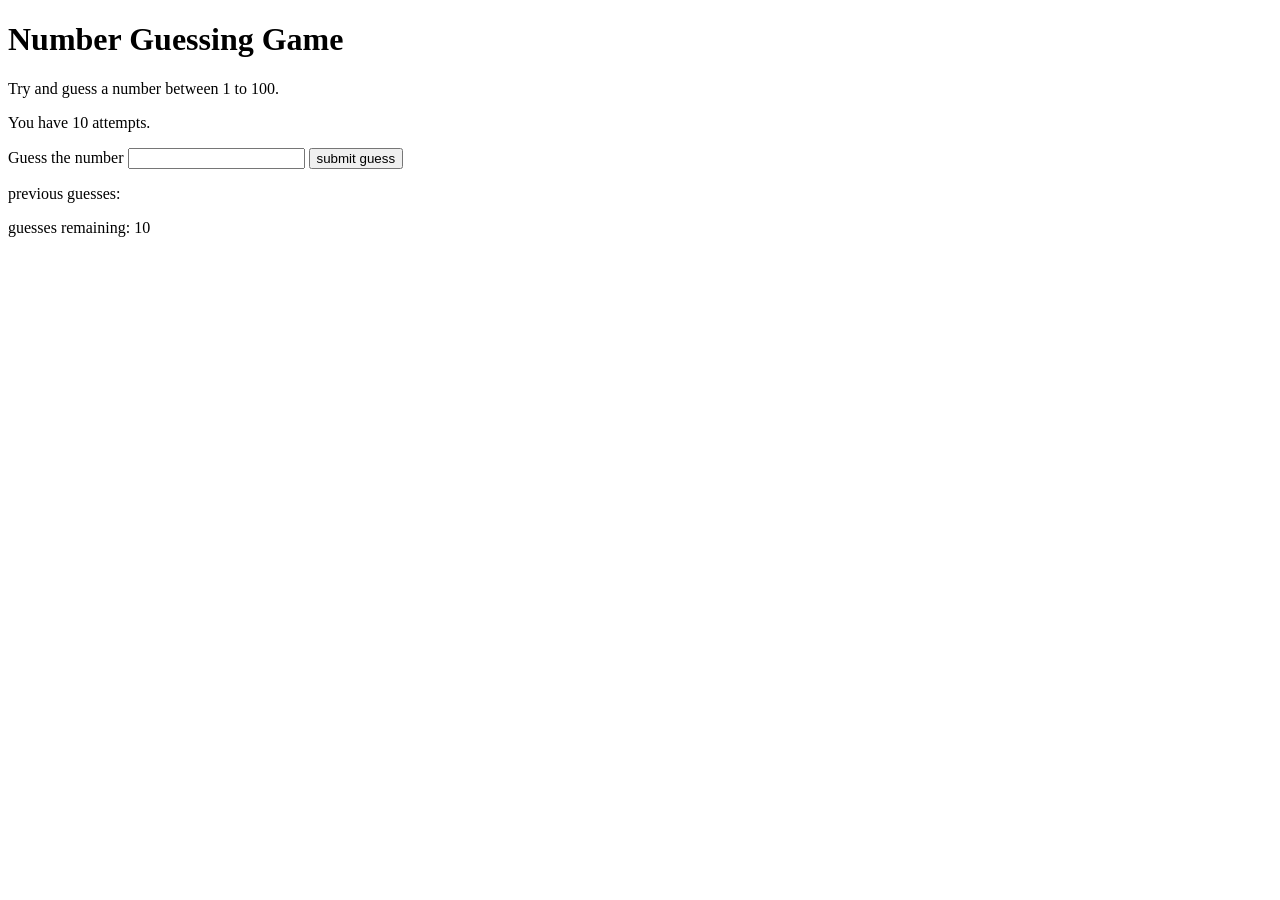
==== index.html @ 299de47c "Update and rename project4.html to index.html" ====
<!DOCTYPE html>
<html lang="en">
<head>
    <meta charset="UTF-8">
    <meta name="viewport" content="width=device-width, initial-scale=1.0">
    <title>Document</title>
</head>
<body>
    <div class="wrapper">
        <h1>Number Guessing Game</h1>
        <p>Try and guess a number between 1 to 100.</p>
        <p>You have 10 attempts.</p>
        <form action="" class="form">
            <label for="guessfield" class="guess">Guess the number</label>
        <input type="text" id="guessfield" class="guessfield">
        <input type="submit" id="subt" class="guesssubmit" value="submit guess">
        </form>
        <div class="resultparas">
        <p>previous guesses: <span class="guesses"></span></p>
        <p>guesses remaining: <span class="lastresult">10</span></p>
        <p class="loorhi"></p>
    </div>
    </div>
    <script src="script4.js"></script>

    
    
</body>
</html>
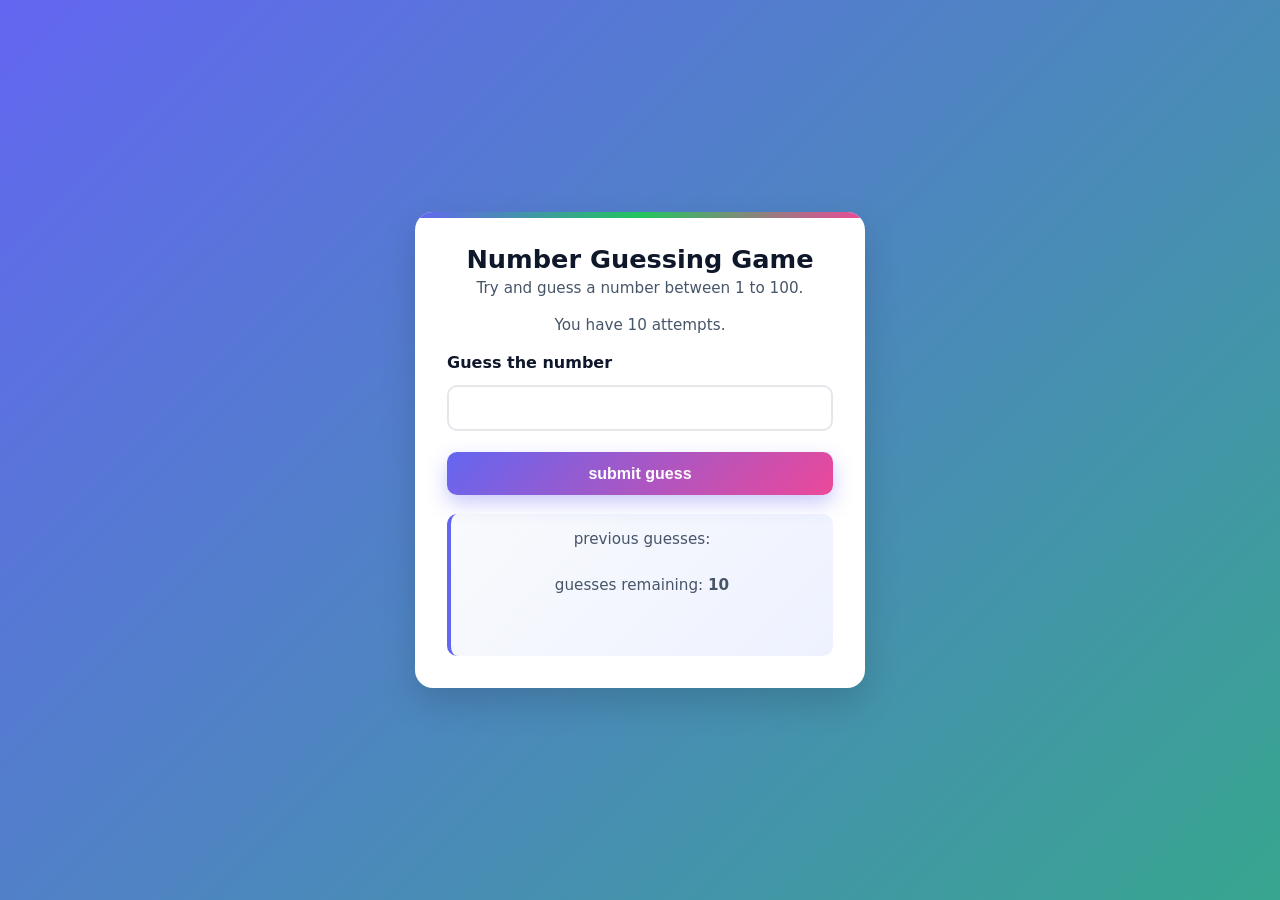
==== commit debb0367: "Add files via upload" ====
--- a/index.html
+++ b/index.html
@@ -3,6 +3,7 @@
 <head>
     <meta charset="UTF-8">
     <meta name="viewport" content="width=device-width, initial-scale=1.0">
+    <link rel="stylesheet" href="style.css">
     <title>Document</title>
 </head>
 <body>
@@ -21,9 +22,9 @@
         <p class="loorhi"></p>
     </div>
     </div>
-    <script src="script4.js"></script>
+    <script src="script.js"></script>
 
     
     
 </body>
-</html>
+</html>
--- a/style.css
+++ b/style.css
@@ -0,0 +1,206 @@
+/* ========= COLORFUL NUMBER GUESSING GAME UI ========= */
+
+:root {
+  --primary: #6366f1;     /* Indigo */
+  --secondary: #22c55e;   /* Green */
+  --accent: #ec4899;      /* Pink */
+  --warning: #f59e0b;     /* Amber */
+  --danger: #ef4444;      /* Red */
+  --dark: #0f172a;
+  --light: #ffffff;
+  --radius: 18px;
+  --radius-sm: 10px;
+  --shadow: 0 15px 35px rgba(0, 0, 0, 0.15);
+}
+
+/* Reset */
+* {
+  box-sizing: border-box;
+  margin: 0;
+  padding: 0;
+}
+
+body {
+  min-height: 100vh;
+  background: linear-gradient(
+    135deg,
+    #6366f1,
+    #22c55e,
+    #ec4899
+  );
+  background-size: 300% 300%;
+  animation: gradientMove 10s ease infinite;
+  font-family: "Segoe UI", system-ui, sans-serif;
+  display: flex;
+  justify-content: center;
+  align-items: center;
+  color: var(--dark);
+}
+
+/* Background animation */
+@keyframes gradientMove {
+  0% { background-position: 0% 50%; }
+  50% { background-position: 100% 50%; }
+  100% { background-position: 0% 50%; }
+}
+
+/* Main card */
+.wrapper {
+  background: var(--light);
+  width: 92%;
+  max-width: 450px;
+  padding: 2rem;
+  border-radius: var(--radius);
+  box-shadow: var(--shadow);
+  position: relative;
+  overflow: hidden;
+}
+
+/* Decorative top strip */
+.wrapper::before {
+  content: "";
+  position: absolute;
+  top: 0;
+  left: 0;
+  height: 6px;
+  width: 100%;
+  background: linear-gradient(90deg, var(--primary), var(--secondary), var(--accent));
+}
+
+/* Title */
+h1 {
+  text-align: center;
+  font-size: 1.6rem;
+  margin-bottom: 0.3rem;
+}
+
+.wrapper p {
+  text-align: center;
+  color: #475569;
+  font-size: 0.95rem;
+  margin-bottom: 1.2rem;
+}
+
+/* Form */
+.form {
+  display: flex;
+  flex-direction: column;
+  gap: 0.8rem;
+}
+
+label.guess {
+  font-weight: 600;
+}
+
+/* Input */
+.guessfield {
+  padding: 0.75rem;
+  border-radius: var(--radius-sm);
+  border: 2px solid #e5e7eb;
+  font-size: 1rem;
+  outline: none;
+  transition: 0.2s ease;
+}
+
+.guessfield:focus {
+  border-color: var(--primary);
+  box-shadow: 0 0 0 4px rgba(99, 102, 241, 0.25);
+}
+
+/* Button */
+.guesssubmit {
+  margin-top: 0.5rem;
+  padding: 0.8rem;
+  border-radius: var(--radius-sm);
+  border: none;
+  font-size: 1rem;
+  font-weight: 700;
+  cursor: pointer;
+  color: white;
+  background: linear-gradient(135deg, var(--primary), var(--accent));
+  transition: transform 0.15s ease, box-shadow 0.15s ease;
+  box-shadow: 0 8px 20px rgba(99, 102, 241, 0.35);
+}
+
+.guesssubmit:hover {
+  transform: translateY(-2px);
+  box-shadow: 0 12px 28px rgba(99, 102, 241, 0.45);
+}
+
+.guesssubmit:active {
+  transform: scale(0.98);
+}
+
+/* Result box */
+.resultparas {
+  margin-top: 1.2rem;
+  padding: 1rem;
+  border-radius: var(--radius-sm);
+  background: linear-gradient(135deg, #f8fafc, #eef2ff);
+  border-left: 4px solid var(--primary);
+  display: flex;
+  flex-direction: column;
+  gap: 0.5rem;
+  font-size: 0.95rem;
+}
+
+.resultparas span,
+.resultparas .guesses {
+  font-weight: 700;
+}
+
+/* Message */
+.loorhi h2 {
+  margin-top: 0.8rem;
+  padding: 0.6rem 0.8rem;
+  border-radius: var(--radius-sm);
+  font-size: 1.05rem;
+  text-align: center;
+}
+
+/* Message states */
+.loorhi h2.success {
+  background: rgba(34, 197, 94, 0.15);
+  color: var(--secondary);
+  border: 1px solid rgba(34, 197, 94, 0.3);
+}
+
+.loorhi h2.error {
+  background: rgba(239, 68, 68, 0.15);
+  color: var(--danger);
+  border: 1px solid rgba(239, 68, 68, 0.3);
+}
+
+.loorhi h2.info {
+  background: rgba(245, 158, 11, 0.15);
+  color: var(--warning);
+  border: 1px solid rgba(245, 158, 11, 0.3);
+}
+
+/* Reset button */
+#resetBtn {
+  margin-top: 1rem;
+  padding: 0.7rem;
+  border-radius: var(--radius-sm);
+  border: none;
+  font-weight: 600;
+  cursor: pointer;
+  background: linear-gradient(135deg, var(--secondary), var(--primary));
+  color: white;
+  box-shadow: 0 8px 20px rgba(34, 197, 94, 0.35);
+}
+
+#resetBtn:hover {
+  transform: translateY(-2px);
+}
+
+/* Mobile */
+@media (max-width: 420px) {
+  .wrapper {
+    padding: 1.4rem;
+  }
+
+  h1 {
+    font-size: 1.3rem;
+  }
+}
